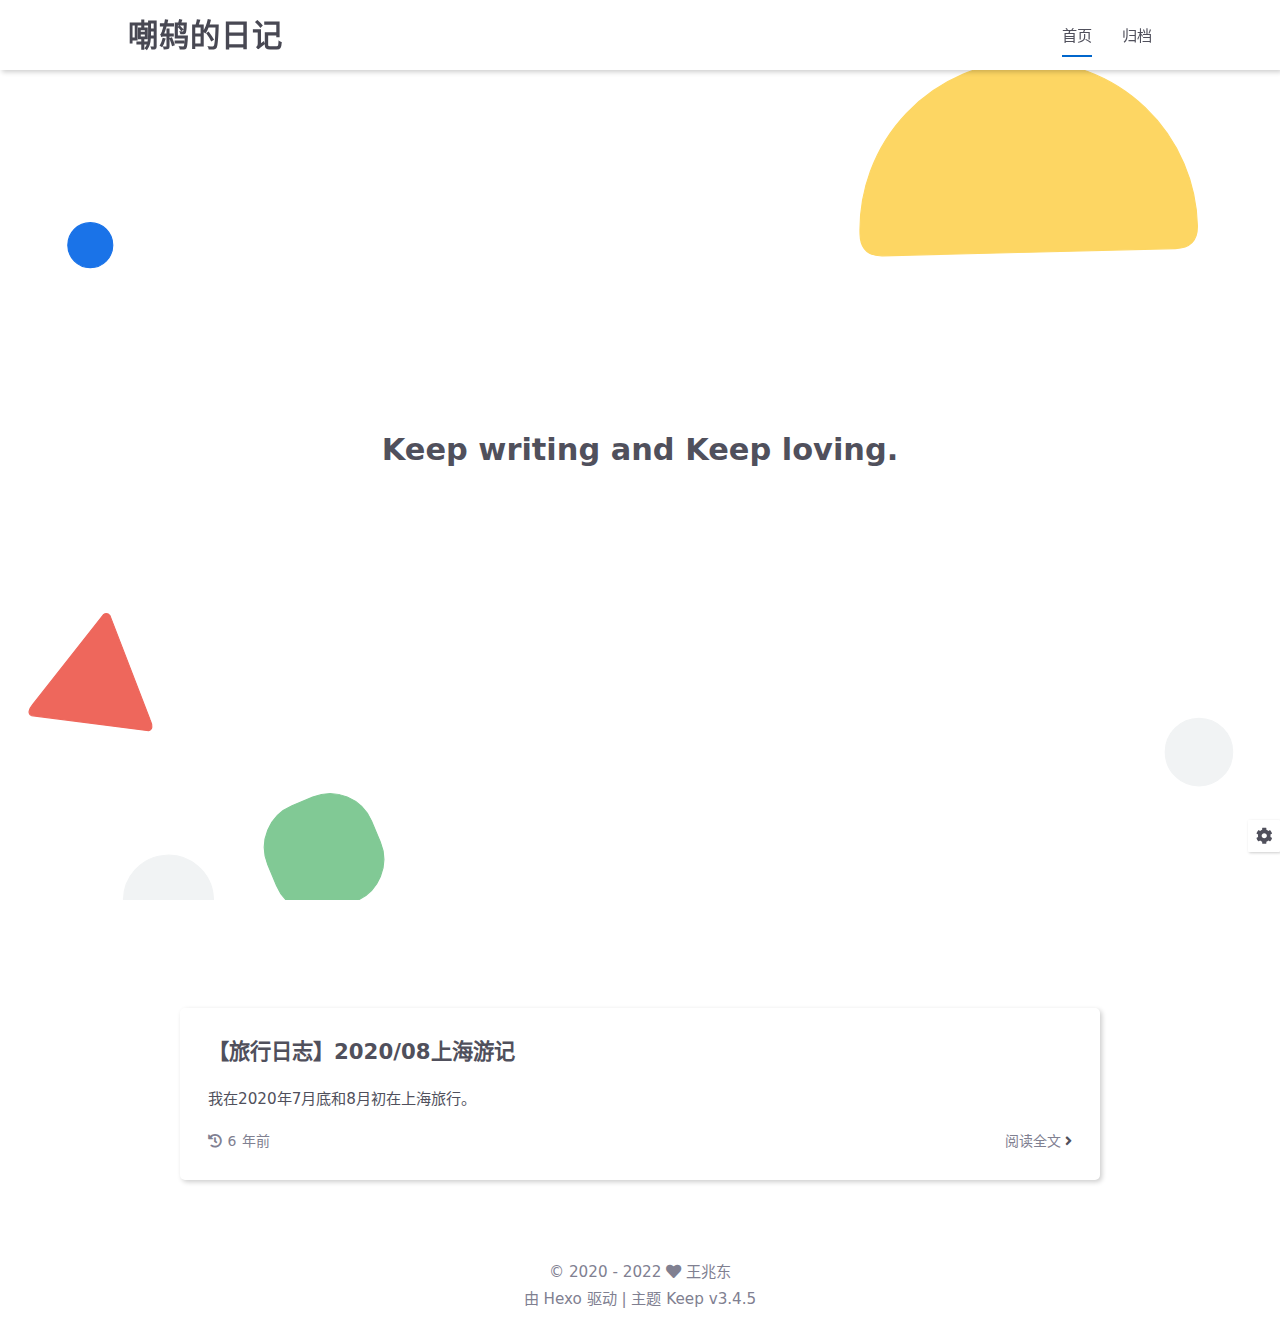
==== index.html @ 3a9ae73b "Site updated: 2022-01-26 21:14:33" ====
<!DOCTYPE html>
<html lang="zh-CN">
<head>
    <meta charset="utf-8">
    <meta name="viewport" content="width=device-width, initial-scale=1, maximum-scale=1">
    <meta name="keywords" content="Hexo Theme Keep">
    <meta name="description" content="Hexo Theme Keep">
    <meta name="author" content="王兆东">
    
    <title>
        
        嘲鸫的日记
    </title>
    
<link rel="stylesheet" href="/css/style.css">

    <link rel="shortcut icon" href="https://s4.ax1x.com/2021/12/16/TCVFoV.png">
    
<link rel="stylesheet" href="/css/font-awesome.min.css">

    <script id="hexo-configurations">
    let KEEP = window.KEEP || {};
    KEEP.hexo_config = {"hostname":"example.com","root":"/","language":"zh-CN"};
    KEEP.theme_config = {"toc":{"enable":false,"number":false,"expand_all":false,"init_open":false},"style":{"primary_color":"#0066CC","avatar":"https://s4.ax1x.com/2021/12/16/TCVFoV.png","favicon":"https://s4.ax1x.com/2021/12/16/TCVFoV.png","article_img_align":"center","left_side_width":"260px","content_max_width":"920px","hover":{"shadow":false,"scale":false},"first_screen":{"enable":true,"background_img":"/images/bg.svg","description":"Keep writing and Keep loving."},"scroll":{"progress_bar":{"enable":true},"percent":{"enable":true}}},"local_search":{"enable":false,"preload":false},"code_copy":{"enable":false,"style":"default"},"pjax":{"enable":false},"lazyload":{"enable":false},"version":"3.4.5"};
    KEEP.language_ago = {"second":"%s 秒前","minute":"%s 分钟前","hour":"%s 小时前","day":"%s 天前","week":"%s 周前","month":"%s 个月前","year":"%s 年前"};
  </script>
<meta name="generator" content="Hexo 5.4.1"></head>


<body>
<div class="progress-bar-container">
    
        <span class="scroll-progress-bar"></span>
    

    
</div>


<main class="page-container">

    
        <div class="first-screen-container flex-center fade-in-down-animation">
    <div class="content flex-center">
        <div class="description">
            Keep writing and Keep loving.
        </div>
        
    </div>
</div>

    

    <div class="page-main-content">

        <div class="page-main-content-top">
            <header class="header-wrapper">

    <div class="header-content has-first-screen">
        <div class="left">
            
            <a class="logo-title" href="/">
                嘲鸫的日记
            </a>
        </div>

        <div class="right">
            <div class="pc">
                <ul class="menu-list">
                    
                        <li class="menu-item">
                            <a class="active"
                               href="/"
                            >
                                首页
                            </a>
                        </li>
                    
                        <li class="menu-item">
                            <a class=""
                               href="/archives"
                            >
                                归档
                            </a>
                        </li>
                    
                    
                </ul>
            </div>
            <div class="mobile">
                
                <div class="icon-item menu-bar">
                    <div class="menu-bar-middle"></div>
                </div>
            </div>
        </div>
    </div>

    <div class="header-drawer">
        <ul class="drawer-menu-list">
            
                <li class="drawer-menu-item flex-center">
                    <a class="active"
                       href="/">首页</a>
                </li>
            
                <li class="drawer-menu-item flex-center">
                    <a class=""
                       href="/archives">归档</a>
                </li>
            
        </ul>
    </div>

    <div class="window-mask"></div>

</header>


        </div>

        <div class="page-main-content-middle">

            <div class="main-content">

                
                    <div class="home-content-container fade-in-down-animation">
    <ul class="home-article-list">
        
            <li class="home-article-item">

                

                <h3 class="home-article-title">
                    <a href="/2020/08/15/%E3%80%90%E6%97%85%E8%A1%8C%E6%97%A5%E5%BF%97%E3%80%912020-08%E4%B8%8A%E6%B5%B7%E6%B8%B8%E8%AE%B0/">
                        【旅行日志】2020/08上海游记
                    </a>
                </h3>

                <div class="home-article-content markdown-body">
                    
                        我在2020年7月底和8月初在上海旅行。
                    
                </div>

                <div class="home-article-meta-info-container">
    <div class="home-article-meta-info">
        <span><i class="fas fa-history"></i>&nbsp;<span class="home-article-date" data-date="Sat Aug 15 2020 15:26:09 GMT+0800">2020-08-15</span></span>
        
        
    </div>

    <a href="/2020/08/15/%E3%80%90%E6%97%85%E8%A1%8C%E6%97%A5%E5%BF%97%E3%80%912020-08%E4%B8%8A%E6%B5%B7%E6%B8%B8%E8%AE%B0/">阅读全文&nbsp;<i class="fas fa-angle-right"></i></a>
</div>

            </li>
        
    </ul>

    <div class="home-paginator">
        <div class="paginator">
    

    
</div>

    </div>
</div>


                
            </div>

        </div>

        <div class="page-main-content-bottom">
            <footer class="footer">
    <div class="info-container">
        <div class="copyright-info info-item">
            &copy;
            
              <span>2020</span>
              -
            
            2022&nbsp;<i class="fas fa-heart icon-animate"></i>&nbsp;<a href="/">王兆东</a>
        </div>
        
        <div class="theme-info info-item">
            由 <a target="_blank" href="https://hexo.io">Hexo</a> 驱动&nbsp;|&nbsp;主题&nbsp;<a class="theme-version" target="_blank" href="https://github.com/XPoet/hexo-theme-keep">Keep v3.4.5</a>
        </div>
        
        
    </div>
</footer>

        </div>
    </div>

    

    <div class="right-bottom-side-tools">
        <div class="side-tools-container">
    <ul class="side-tools-list">
        <li class="tools-item tool-font-adjust-plus flex-center">
            <i class="fas fa-search-plus"></i>
        </li>

        <li class="tools-item tool-font-adjust-minus flex-center">
            <i class="fas fa-search-minus"></i>
        </li>

        <li class="tools-item tool-expand-width flex-center">
            <i class="fas fa-arrows-alt-h"></i>
        </li>

        <li class="tools-item tool-dark-light-toggle flex-center">
            <i class="fas fa-moon"></i>
        </li>

        <!-- rss -->
        

        

        <li class="tools-item tool-scroll-to-bottom flex-center">
            <i class="fas fa-arrow-down"></i>
        </li>
    </ul>

    <ul class="exposed-tools-list">
        <li class="tools-item tool-toggle-show flex-center">
            <i class="fas fa-cog fa-spin"></i>
        </li>
        
            <li class="tools-item tool-scroll-to-top flex-center">
                <i class="arrow-up fas fa-arrow-up"></i>
                <span class="percent"></span>
            </li>
        
    </ul>
</div>

    </div>

    

    <div class="image-viewer-container">
    <img src="">
</div>


    

</main>





<script src="/js/utils.js"></script>

<script src="/js/main.js"></script>

<script src="/js/header-shrink.js"></script>

<script src="/js/back2top.js"></script>

<script src="/js/dark-light-toggle.js"></script>








<div class="post-scripts">
    
</div>



</body>
</html>
---- css/style.css ----
:root {
  --background-color: #fff;
  --second-background-color: #f7f7f7;
  --primary-color: #06c;
  --first-text-color: #484853;
  --second-text-color: #4c4c57;
  --third-text-color: #808091;
  --fourth-text-color: #ededef;
  --default-text-color: #50505c;
  --border-color: #b3b3b3;
  --selection-color: #0075eb;
  --shadow-color: rgba(0,0,0,0.2);
  --shadow-hover-color: rgba(0,0,0,0.28);
  --scrollbar-color: #595967;
  --scroll-bar-bg-color: #e6e6e6;
  --link-color: #484853;
  --copyright-info-color: #c03;
  --avatar-background-color: #06c;
  --pjax-progress-bar-color: linear-gradient(45deg, #f10006, #ef5b00, #e59c01, #19ca05, #00cab5, #0264c8, #c303c3);
}
@media (prefers-color-scheme: light) {
  :root {
    --background-color: #fff;
    --second-background-color: #f7f7f7;
    --primary-color: #06c;
    --first-text-color: #484853;
    --second-text-color: #4c4c57;
    --third-text-color: #808091;
    --fourth-text-color: #ededef;
    --default-text-color: #50505c;
    --border-color: #b3b3b3;
    --selection-color: #0075eb;
    --shadow-color: rgba(0,0,0,0.2);
    --shadow-hover-color: rgba(0,0,0,0.28);
    --scrollbar-color: #595967;
    --scroll-bar-bg-color: #e6e6e6;
    --link-color: #484853;
    --copyright-info-color: #c03;
    --avatar-background-color: #06c;
    --pjax-progress-bar-color: linear-gradient(45deg, #f10006, #ef5b00, #e59c01, #19ca05, #00cab5, #0264c8, #c303c3);
  }
}
@media (prefers-color-scheme: dark) {
  :root {
    --background-color: #383940;
    --second-background-color: #32333a;
    --primary-color: #06c;
    --first-text-color: #d2d2d7;
    --second-text-color: #cbcbd1;
    --third-text-color: #9595a2;
    --fourth-text-color: #242429;
    --default-text-color: #bebec6;
    --border-color: #5c5e6a;
    --selection-color: #0075eb;
    --shadow-color: rgba(128,128,128,0.2);
    --shadow-hover-color: rgba(128,128,128,0.28);
    --scrollbar-color: #32333a;
    --scroll-bar-bg-color: #5c5e6a;
    --link-color: #c5c5cc;
    --copyright-info-color: #a30029;
    --avatar-background-color: #005cb8;
    --pjax-progress-bar-color: linear-gradient(45deg, #ea404a, #ea722f, #e9a71f, #67e559, #18ecec, #1b85f1, #ee1dee);
  }
}
.light-mode {
  --background-color: #fff;
  --second-background-color: #f7f7f7;
  --primary-color: #06c;
  --first-text-color: #484853;
  --second-text-color: #4c4c57;
  --third-text-color: #808091;
  --fourth-text-color: #ededef;
  --default-text-color: #50505c;
  --border-color: #b3b3b3;
  --selection-color: #0075eb;
  --shadow-color: rgba(0,0,0,0.2);
  --shadow-hover-color: rgba(0,0,0,0.28);
  --scrollbar-color: #595967;
  --scroll-bar-bg-color: #e6e6e6;
  --link-color: #484853;
  --copyright-info-color: #c03;
  --avatar-background-color: #06c;
  --pjax-progress-bar-color: linear-gradient(45deg, #f10006, #ef5b00, #e59c01, #19ca05, #00cab5, #0264c8, #c303c3);
}
.dark-mode {
  --background-color: #383940;
  --second-background-color: #32333a;
  --primary-color: #06c;
  --first-text-color: #d2d2d7;
  --second-text-color: #cbcbd1;
  --third-text-color: #9595a2;
  --fourth-text-color: #242429;
  --default-text-color: #bebec6;
  --border-color: #5c5e6a;
  --selection-color: #0075eb;
  --shadow-color: rgba(128,128,128,0.2);
  --shadow-hover-color: rgba(128,128,128,0.28);
  --scrollbar-color: #32333a;
  --scroll-bar-bg-color: #5c5e6a;
  --link-color: #c5c5cc;
  --copyright-info-color: #a30029;
  --avatar-background-color: #005cb8;
  --pjax-progress-bar-color: linear-gradient(45deg, #ea404a, #ea722f, #e9a71f, #67e559, #18ecec, #1b85f1, #ee1dee);
}
.fade-in-down-animation {
  animation-fill-mode: both;
  animation-duration: 1s;
  animation-name: fade-in-down;
}
.title-hover-animation {
  display: inline-block;
  position: relative;
  border-bottom: none;
  line-height: 1.3;
  vertical-align: top;
  color: var(--second-text-color);
}
.title-hover-animation::before {
  content: "";
  position: absolute;
  width: 100%;
  height: 2px;
  bottom: -4px;
  left: 0;
  background-color: var(--second-text-color);
  visibility: hidden;
  transform: scaleX(0);
  transition-property: color, background, box-shadow, border-color, visibility, transform;
  transition-delay: 0s, 0s, 0s, 0s, 0s, 0s;
  transition-duration: 0.2s, 0.2s, 0.2s, 0.2s, 0.2s, 0.2s;
  transition-timing-function: ease, ease, ease, ease, ease-in-out, ease-in-out;
}
.title-hover-animation:hover::before {
  visibility: visible;
  transform: scaleX(1);
}
@-moz-keyframes fade-in-down {
  0% {
    opacity: 0;
    transform: translateY(-50px);
  }
  100% {
    opacity: 1;
    transform: translateY(0);
  }
}
@-webkit-keyframes fade-in-down {
  0% {
    opacity: 0;
    transform: translateY(-50px);
  }
  100% {
    opacity: 1;
    transform: translateY(0);
  }
}
@-o-keyframes fade-in-down {
  0% {
    opacity: 0;
    transform: translateY(-50px);
  }
  100% {
    opacity: 1;
    transform: translateY(0);
  }
}
@keyframes fade-in-down {
  0% {
    opacity: 0;
    transform: translateY(-50px);
  }
  100% {
    opacity: 1;
    transform: translateY(0);
  }
}
@-moz-keyframes icon-animate {
  0%, 100% {
    transform: scale(1);
  }
  10%, 30% {
    transform: scale(0.88);
  }
  20%, 40%, 60%, 80% {
    transform: scale(1.08);
  }
  50%, 70% {
    transform: scale(1.08);
  }
}
@-webkit-keyframes icon-animate {
  0%, 100% {
    transform: scale(1);
  }
  10%, 30% {
    transform: scale(0.88);
  }
  20%, 40%, 60%, 80% {
    transform: scale(1.08);
  }
  50%, 70% {
    transform: scale(1.08);
  }
}
@-o-keyframes icon-animate {
  0%, 100% {
    transform: scale(1);
  }
  10%, 30% {
    transform: scale(0.88);
  }
  20%, 40%, 60%, 80% {
    transform: scale(1.08);
  }
  50%, 70% {
    transform: scale(1.08);
  }
}
@keyframes icon-animate {
  0%, 100% {
    transform: scale(1);
  }
  10%, 30% {
    transform: scale(0.88);
  }
  20%, 40%, 60%, 80% {
    transform: scale(1.08);
  }
  50%, 70% {
    transform: scale(1.08);
  }
}
* {
  transition-property: color, background, box-shadow, border-color;
  transition-delay: 0s, 0s, 0s, 0s;
  transition-duration: 0.2s, 0.2s, 0.2s, 0.2s;
  transition-timing-function: ease, ease, ease, ease;
}
*::-webkit-scrollbar {
  width: 6px;
  height: 6px;
  transition: all 0.2s ease;
}
*::-webkit-scrollbar-thumb {
  background: var(--scrollbar-color);
  border-radius: 1px;
}
*::-webkit-scrollbar-track {
  background: var(--scroll-bar-bg-color);
}
html,
body {
  position: relative;
  width: 100%;
  height: 100%;
  margin: 0;
  padding: 0;
  color: var(--default-text-color);
  background: var(--background-color);
  font-family: Optima-Regular, Optima, -apple-system, system-ui, Segoe UI, Roboto, Ubuntu, Cantarell, Noto Sans, sans-serif, BlinkMacSystemFont, Helvetica Neue, PingFang SC, Hiragino Sans GB, Microsoft YaHei, Arial;
  font-weight: 400;
  font-size: 15.2px;
  line-height: 22px;
}
html::-webkit-scrollbar,
body::-webkit-scrollbar {
  width: 8px;
  height: 8px;
}
@media (max-width: 780px) {
  html,
  body {
    font-size: 14.591999999999999px;
    line-height: 21.119999999999997px;
  }
}
@media (max-width: 500px) {
  html,
  body {
    font-size: 13.68px;
    line-height: 19.8px;
  }
}
::selection {
  background: var(--selection-color);
  color: #fff;
}
ul,
ol,
li {
  padding: 0;
  margin: 0;
  list-style: none;
}
a {
  text-decoration: none;
  color: var(--default-text-color);
}
a i,
a span {
  color: var(--default-text-color);
}
a:hover,
a:active {
  text-decoration: none !important;
  color: var(--primary-color);
}
a:hover i,
a:active i,
a:hover span,
a:active span {
  color: var(--primary-color);
}
img[lazyload] {
  padding: 10px;
  margin: 20px auto !important;
  cursor: not-allowed;
  pointer-events: none;
}
button {
  padding: 0;
  margin: 0;
  border: 0;
  outline: none;
  cursor: pointer;
  background: transparent;
}
.btn {
  display: inline-block;
  position: relative;
  text-align: center;
  cursor: pointer;
  white-space: nowrap;
  border-radius: 5px;
  padding: 8px 16px;
  background: var(--background-color);
  box-shadow: 2px 2px 5px var(--shadow-color);
  transition-property: color, background, box-shadow, border-color, transform;
  transition-delay: 0s, 0s, 0s, 0s, 0s;
  transition-duration: 0.2s, 0.2s, 0.2s, 0.2s, 0.2s;
  transition-timing-function: ease, ease, ease, ease, linear;
}
.btn:hover {
  color: var(--background-color);
  background: var(--primary-color);
}
.flex-center {
  display: flex;
  justify-content: center;
  align-items: center;
}
.clear {
  clear: both;
}
.markdown-body {
  font-size: 1rem;
}
.markdown-body blockquote {
  box-sizing: border-box;
  border-left: 5px solid var(--default-text-color);
  margin: 20px 0;
  color: var(--default-text-color);
  background: var(--second-background-color);
}
.markdown-body blockquote p,
.markdown-body blockquote ul,
.markdown-body blockquote ol {
  padding: 5px 5px 5px 10px;
}
.markdown-body p {
  line-height: 2;
  color: var(--default-text-color);
}
.markdown-body a {
  position: relative;
  outline: 0;
  text-decoration: none;
  overflow-wrap: break-word;
  cursor: pointer;
  border-bottom: 1px solid var(--third-text-color);
  box-sizing: border-box;
  padding-bottom: 2px;
}
.markdown-body a .fas,
.markdown-body a .far,
.markdown-body a fab {
  margin: 0 2px 0 6px;
  position: relative;
  color: var(--third-text-color);
  font-size: 0.88rem;
}
.markdown-body a:hover {
  text-decoration: underline;
}
.markdown-body a:hover::after {
  background: var(--primary-color);
}
.markdown-body strong {
  color: var(--default-text-color);
}
.markdown-body em {
  color: var(--default-text-color);
}
.markdown-body ul > li,
.markdown-body ol > li {
  margin-left: 16px;
  line-height: 2rem;
}
.markdown-body ul li {
  list-style: disc;
}
.markdown-body ul li ul li {
  list-style: circle;
}
.markdown-body ul li ul li ul li {
  list-style: square;
}
.markdown-body ol li {
  list-style: decimal;
}
.markdown-body ol li ol li {
  list-style: upper-alpha;
}
.markdown-body ol li ol li ol li {
  list-style: upper-roman;
}
.markdown-body li {
  color: var(--default-text-color);
}
.markdown-body h1,
.markdown-body h2,
.markdown-body h3,
.markdown-body h4,
.markdown-body h5,
.markdown-body h6 {
  color: var(--second-text-color);
  line-height: 1.5;
}
@media (max-width: 780px) {
  .markdown-body h1,
  .markdown-body h2,
  .markdown-body h3,
  .markdown-body h4,
  .markdown-body h5,
  .markdown-body h6 {
    line-height: 1.25;
  }
}
.markdown-body h1 {
  font-size: 1.8rem;
  font-weight: 600;
}
@media (max-width: 780px) {
  .markdown-body h1 {
    font-size: 1.7rem;
  }
}
.markdown-body h2 {
  font-size: 1.7rem;
  font-weight: 600;
}
@media (max-width: 780px) {
  .markdown-body h2 {
    font-size: 1.6rem;
  }
}
.markdown-body h3 {
  font-size: 1.6rem;
  font-weight: 550;
}
@media (max-width: 780px) {
  .markdown-body h3 {
    font-size: 1.5rem;
  }
}
.markdown-body h4 {
  font-size: 1.5rem;
  font-weight: 550;
}
@media (max-width: 780px) {
  .markdown-body h4 {
    font-size: 1.4rem;
  }
}
.markdown-body h5 {
  font-size: 1.28rem;
  font-weight: 500;
}
@media (max-width: 780px) {
  .markdown-body h5 {
    font-size: 1.18rem;
  }
}
.markdown-body h6 {
  font-size: 1.2rem;
  font-weight: 500;
  line-height: 1.2;
}
@media (max-width: 780px) {
  .markdown-body h6 {
    font-size: 1.1rem;
    line-height: 1.1;
  }
}
.markdown-body img {
  box-sizing: border-box;
  max-width: 100%;
  cursor: zoom-in;
  display: block;
  box-shadow: 0 0 2px var(--shadow-color);
  transition-property: color, background, box-shadow, border-color, padding, margin;
  transition-delay: 0s, 0s, 0s, 0s, 0s, 0s;
  transition-duration: 0.2s, 0.2s, 0.2s, 0.2s, 0.2s, 0.2s;
  transition-timing-function: ease, ease, ease, ease, linear, linear;
  margin: 10px auto 2px;
}
.markdown-body > table {
  border-spacing: 0;
  border-collapse: collapse;
  width: 100%;
  overflow: auto;
}
.markdown-body > table td,
.markdown-body > table th {
  padding: 0;
}
.markdown-body > table th {
  font-weight: 600;
}
.markdown-body > table td,
.markdown-body > table th {
  padding: 6px 13px;
  border: 1px solid var(--border-color);
}
.markdown-body > table tr {
  background-color: var(--background-color);
  border: 1px solid var(--fourth-text-color);
}
.markdown-body > table tr:nth-child(2n) {
  background-color: var(--second-background-color);
}
:root {
  --background-color: #fff;
  --second-background-color: #f7f7f7;
  --primary-color: #06c;
  --first-text-color: #484853;
  --second-text-color: #4c4c57;
  --third-text-color: #808091;
  --fourth-text-color: #ededef;
  --default-text-color: #50505c;
  --border-color: #b3b3b3;
  --selection-color: #0075eb;
  --shadow-color: rgba(0,0,0,0.2);
  --shadow-hover-color: rgba(0,0,0,0.28);
  --scrollbar-color: #595967;
  --scroll-bar-bg-color: #e6e6e6;
  --link-color: #484853;
  --copyright-info-color: #c03;
  --avatar-background-color: #06c;
  --pjax-progress-bar-color: linear-gradient(45deg, #f10006, #ef5b00, #e59c01, #19ca05, #00cab5, #0264c8, #c303c3);
}
@media (prefers-color-scheme: light) {
  :root {
    --background-color: #fff;
    --second-background-color: #f7f7f7;
    --primary-color: #06c;
    --first-text-color: #484853;
    --second-text-color: #4c4c57;
    --third-text-color: #808091;
    --fourth-text-color: #ededef;
    --default-text-color: #50505c;
    --border-color: #b3b3b3;
    --selection-color: #0075eb;
    --shadow-color: rgba(0,0,0,0.2);
    --shadow-hover-color: rgba(0,0,0,0.28);
    --scrollbar-color: #595967;
    --scroll-bar-bg-color: #e6e6e6;
    --link-color: #484853;
    --copyright-info-color: #c03;
    --avatar-background-color: #06c;
    --pjax-progress-bar-color: linear-gradient(45deg, #f10006, #ef5b00, #e59c01, #19ca05, #00cab5, #0264c8, #c303c3);
  }
}
@media (prefers-color-scheme: dark) {
  :root {
    --background-color: #383940;
    --second-background-color: #32333a;
    --primary-color: #06c;
    --first-text-color: #d2d2d7;
    --second-text-color: #cbcbd1;
    --third-text-color: #9595a2;
    --fourth-text-color: #242429;
    --default-text-color: #bebec6;
    --border-color: #5c5e6a;
    --selection-color: #0075eb;
    --shadow-color: rgba(128,128,128,0.2);
    --shadow-hover-color: rgba(128,128,128,0.28);
    --scrollbar-color: #32333a;
    --scroll-bar-bg-color: #5c5e6a;
    --link-color: #c5c5cc;
    --copyright-info-color: #a30029;
    --avatar-background-color: #005cb8;
    --pjax-progress-bar-color: linear-gradient(45deg, #ea404a, #ea722f, #e9a71f, #67e559, #18ecec, #1b85f1, #ee1dee);
  }
}
.light-mode {
  --background-color: #fff;
  --second-background-color: #f7f7f7;
  --primary-color: #06c;
  --first-text-color: #484853;
  --second-text-color: #4c4c57;
  --third-text-color: #808091;
  --fourth-text-color: #ededef;
  --default-text-color: #50505c;
  --border-color: #b3b3b3;
  --selection-color: #0075eb;
  --shadow-color: rgba(0,0,0,0.2);
  --shadow-hover-color: rgba(0,0,0,0.28);
  --scrollbar-color: #595967;
  --scroll-bar-bg-color: #e6e6e6;
  --link-color: #484853;
  --copyright-info-color: #c03;
  --avatar-background-color: #06c;
  --pjax-progress-bar-color: linear-gradient(45deg, #f10006, #ef5b00, #e59c01, #19ca05, #00cab5, #0264c8, #c303c3);
}
.dark-mode {
  --background-color: #383940;
  --second-background-color: #32333a;
  --primary-color: #06c;
  --first-text-color: #d2d2d7;
  --second-text-color: #cbcbd1;
  --third-text-color: #9595a2;
  --fourth-text-color: #242429;
  --default-text-color: #bebec6;
  --border-color: #5c5e6a;
  --selection-color: #0075eb;
  --shadow-color: rgba(128,128,128,0.2);
  --shadow-hover-color: rgba(128,128,128,0.28);
  --scrollbar-color: #32333a;
  --scroll-bar-bg-color: #5c5e6a;
  --link-color: #c5c5cc;
  --copyright-info-color: #a30029;
  --avatar-background-color: #005cb8;
  --pjax-progress-bar-color: linear-gradient(45deg, #ea404a, #ea722f, #e9a71f, #67e559, #18ecec, #1b85f1, #ee1dee);
}
:root {
  --code-foreground: #535360;
  --code-background: #f2f2f2;
  --highlight-background: #fafafa;
  --highlight-foreground: #535360;
  --highlight-comment: #8e908c;
  --highlight-red: #c82829;
  --highlight-orange: #f5871f;
  --highlight-yellow: #eab700;
  --highlight-green: #718c00;
  --highlight-aqua: #3e999f;
  --highlight-blue: #4271ae;
  --highlight-purple: #8959a8;
  --highlight-gutter-color: #585865;
  --highlight-gutter-bg-color: #f2f2f2;
}
@media (prefers-color-scheme: light) {
  :root {
    --code-foreground: #535360;
    --code-background: #f2f2f2;
    --highlight-background: #fafafa;
    --highlight-foreground: #535360;
    --highlight-comment: #8e908c;
    --highlight-red: #c82829;
    --highlight-orange: #f5871f;
    --highlight-yellow: #eab700;
    --highlight-green: #718c00;
    --highlight-aqua: #3e999f;
    --highlight-blue: #4271ae;
    --highlight-purple: #8959a8;
    --highlight-gutter-color: #585865;
    --highlight-gutter-bg-color: #f2f2f2;
  }
}
@media (prefers-color-scheme: dark) {
  :root {
    --code-foreground: #bfbfc7;
    --code-background: #32333a;
    --highlight-background: #34343b;
    --highlight-foreground: #bfbfc7;
    --highlight-comment: #969896;
    --highlight-red: #c66;
    --highlight-orange: #de935f;
    --highlight-yellow: #f0c674;
    --highlight-green: #b5bd68;
    --highlight-aqua: #8abeb7;
    --highlight-blue: #81a2be;
    --highlight-purple: #b294bb;
    --highlight-gutter-color: #c1c1c9;
    --highlight-gutter-bg-color: #32333a;
  }
}
.light-mode {
  --code-foreground: #535360;
  --code-background: #f2f2f2;
  --highlight-background: #fafafa;
  --highlight-foreground: #535360;
  --highlight-comment: #8e908c;
  --highlight-red: #c82829;
  --highlight-orange: #f5871f;
  --highlight-yellow: #eab700;
  --highlight-green: #718c00;
  --highlight-aqua: #3e999f;
  --highlight-blue: #4271ae;
  --highlight-purple: #8959a8;
  --highlight-gutter-color: #585865;
  --highlight-gutter-bg-color: #f2f2f2;
}
.dark-mode {
  --code-foreground: #bfbfc7;
  --code-background: #32333a;
  --highlight-background: #34343b;
  --highlight-foreground: #bfbfc7;
  --highlight-comment: #969896;
  --highlight-red: #c66;
  --highlight-orange: #de935f;
  --highlight-yellow: #f0c674;
  --highlight-green: #b5bd68;
  --highlight-aqua: #8abeb7;
  --highlight-blue: #81a2be;
  --highlight-purple: #b294bb;
  --highlight-gutter-color: #c1c1c9;
  --highlight-gutter-bg-color: #32333a;
}
pre,
.highlight {
  overflow: auto;
  margin: 20px 0;
  padding: 0;
  font-size: 0.96rem;
  line-height: 1.5rem;
  color: var(--highlight-foreground);
  background: var(--highlight-background);
}
pre,
code {
  font-family: "Source Code Pro", consolas, Menlo;
}
code {
  padding: 5px;
  word-wrap: break-word;
  border-radius: 2px;
  font-size: 0.96rem;
  color: var(--code-foreground);
  background: var(--code-background);
}
pre {
  padding: 10px;
}
pre code {
  padding: 0;
  color: var(--highlight-foreground);
  background: none;
  text-shadow: none;
}
.highlight {
  border-radius: 1px;
}
.highlight pre {
  border: none;
  margin: 0;
  padding: 10px 0;
}
.highlight table {
  margin: 0;
  width: auto;
  border: none;
  border-spacing: unset;
}
.highlight td {
  border: none;
  padding: 0;
}
.highlight figcaption {
  font-size: 1rem;
  color: var(--highlight-foreground);
  line-height: 1rem;
  margin-bottom: 1rem;
}
.highlight figcaption a {
  float: right;
  color: var(--highlight-foreground);
}
.highlight figcaption a:hover {
  border-bottom-color: var(--highlight-foreground);
}
.highlight .gutter pre {
  padding-left: 10px;
  padding-right: 10px;
  color: var(--highlight-gutter-color);
  text-align: center;
  background-color: var(--highlight-gutter-bg-color);
}
.highlight .code pre {
  width: 100%;
  padding-left: 10px;
  padding-right: 10px;
  background-color: var(--highlight-background);
}
.highlight .line {
  height: 20px;
  color: var(--default-text-color);
}
.highlight .line .attr {
  color: var(--default-text-color);
}
.highlight .line .string {
  color: var(--default-text-color);
}
.gutter {
  -webkit-user-select: none;
  -moz-user-select: none;
  -ms-user-select: none;
  user-select: none;
}
.gist table {
  width: auto;
}
.gist table td {
  border: none;
}
pre .deletion {
  background: var(--highlight-deletion);
}
pre .addition {
  background: var(--highlight-addition);
}
pre .meta {
  color: var(--highlight-purple);
}
pre .comment {
  color: var(--highlight-comment);
}
pre .variable,
pre .attribute,
pre .tag,
pre .regexp,
pre .ruby .constant,
pre .xml .tag .title,
pre .xml .pi,
pre .xml .doctype,
pre .html .doctype,
pre .css .id,
pre .css .class,
pre .css .pseudo {
  color: var(--highlight-red);
}
pre .number,
pre .preprocessor,
pre .built_in,
pre .literal,
pre .params,
pre .constant,
pre .command {
  color: var(--highlight-orange);
}
pre .ruby .class .title,
pre .css .rules .attribute,
pre .string,
pre .value,
pre .inheritance,
pre .header,
pre .ruby .symbol,
pre .xml .cdata,
pre .special,
pre .number,
pre .formula {
  color: var(--highlight-green);
}
pre .title,
pre .css .hexcolor {
  color: var(--highlight-aqua);
}
pre .function,
pre .python .decorator,
pre .python .title,
pre .ruby .function .title,
pre .ruby .title .keyword,
pre .perl .sub,
pre .javascript .title,
pre .coffeescript .title {
  color: var(--highlight-blue);
}
pre .keyword,
pre .javascript .function {
  color: var(--highlight-purple);
}
.highlight-container {
  position: relative;
}
.highlight-container:hover .copy-btn,
.highlight-container .copy-btn:focus {
  opacity: 1;
}
.copy-btn {
  cursor: pointer;
  display: inline-block;
  font-weight: bold;
  line-height: 1.8;
  opacity: 0;
  outline: 0;
  padding: 2px 6px;
  position: absolute;
  vertical-align: middle;
  white-space: nowrap;
  font-size: 1rem;
  color: var(--default-text-color);
  -moz-user-select: none;
  -ms-user-select: none;
  -webkit-user-select: none;
  user-select: none;
  transition-property: color, background, box-shadow, border-color, opacity;
  transition-delay: 0s, 0s, 0s, 0s, 0s;
  transition-duration: 0.2s, 0.2s, 0.2s, 0.2s, 0.2s;
  transition-timing-function: ease, ease, ease, ease, ease-in-out;
  background: var(--background-color);
  border: 0;
  right: 0;
  top: 0;
}
:root {
  --background-color: #fff;
  --second-background-color: #f7f7f7;
  --primary-color: #06c;
  --first-text-color: #484853;
  --second-text-color: #4c4c57;
  --third-text-color: #808091;
  --fourth-text-color: #ededef;
  --default-text-color: #50505c;
  --border-color: #b3b3b3;
  --selection-color: #0075eb;
  --shadow-color: rgba(0,0,0,0.2);
  --shadow-hover-color: rgba(0,0,0,0.28);
  --scrollbar-color: #595967;
  --scroll-bar-bg-color: #e6e6e6;
  --link-color: #484853;
  --copyright-info-color: #c03;
  --avatar-background-color: #06c;
  --pjax-progress-bar-color: linear-gradient(45deg, #f10006, #ef5b00, #e59c01, #19ca05, #00cab5, #0264c8, #c303c3);
}
@media (prefers-color-scheme: light) {
  :root {
    --background-color: #fff;
    --second-background-color: #f7f7f7;
    --primary-color: #06c;
    --first-text-color: #484853;
    --second-text-color: #4c4c57;
    --third-text-color: #808091;
    --fourth-text-color: #ededef;
    --default-text-color: #50505c;
    --border-color: #b3b3b3;
    --selection-color: #0075eb;
    --shadow-color: rgba(0,0,0,0.2);
    --shadow-hover-color: rgba(0,0,0,0.28);
    --scrollbar-color: #595967;
    --scroll-bar-bg-color: #e6e6e6;
    --link-color: #484853;
    --copyright-info-color: #c03;
    --avatar-background-color: #06c;
    --pjax-progress-bar-color: linear-gradient(45deg, #f10006, #ef5b00, #e59c01, #19ca05, #00cab5, #0264c8, #c303c3);
  }
}
@media (prefers-color-scheme: dark) {
  :root {
    --background-color: #383940;
    --second-background-color: #32333a;
    --primary-color: #06c;
    --first-text-color: #d2d2d7;
    --second-text-color: #cbcbd1;
    --third-text-color: #9595a2;
    --fourth-text-color: #242429;
    --default-text-color: #bebec6;
    --border-color: #5c5e6a;
    --selection-color: #0075eb;
    --shadow-color: rgba(128,128,128,0.2);
    --shadow-hover-color: rgba(128,128,128,0.28);
    --scrollbar-color: #32333a;
    --scroll-bar-bg-color: #5c5e6a;
    --link-color: #c5c5cc;
    --copyright-info-color: #a30029;
    --avatar-background-color: #005cb8;
    --pjax-progress-bar-color: linear-gradient(45deg, #ea404a, #ea722f, #e9a71f, #67e559, #18ecec, #1b85f1, #ee1dee);
  }
}
.light-mode {
  --background-color: #fff;
  --second-background-color: #f7f7f7;
  --primary-color: #06c;
  --first-text-color: #484853;
  --second-text-color: #4c4c57;
  --third-text-color: #808091;
  --fourth-text-color: #ededef;
  --default-text-color: #50505c;
  --border-color: #b3b3b3;
  --selection-color: #0075eb;
  --shadow-color: rgba(0,0,0,0.2);
  --shadow-hover-color: rgba(0,0,0,0.28);
  --scrollbar-color: #595967;
  --scroll-bar-bg-color: #e6e6e6;
  --link-color: #484853;
  --copyright-info-color: #c03;
  --avatar-background-color: #06c;
  --pjax-progress-bar-color: linear-gradient(45deg, #f10006, #ef5b00, #e59c01, #19ca05, #00cab5, #0264c8, #c303c3);
}
.dark-mode {
  --background-color: #383940;
  --second-background-color: #32333a;
  --primary-color: #06c;
  --first-text-color: #d2d2d7;
  --second-text-color: #cbcbd1;
  --third-text-color: #9595a2;
  --fourth-text-color: #242429;
  --default-text-color: #bebec6;
  --border-color: #5c5e6a;
  --selection-color: #0075eb;
  --shadow-color: rgba(128,128,128,0.2);
  --shadow-hover-color: rgba(128,128,128,0.28);
  --scrollbar-color: #32333a;
  --scroll-bar-bg-color: #5c5e6a;
  --link-color: #c5c5cc;
  --copyright-info-color: #a30029;
  --avatar-background-color: #005cb8;
  --pjax-progress-bar-color: linear-gradient(45deg, #ea404a, #ea722f, #e9a71f, #67e559, #18ecec, #1b85f1, #ee1dee);
}
:root {
  --code-foreground: #535360;
  --code-background: #f2f2f2;
  --highlight-background: #fafafa;
  --highlight-foreground: #535360;
  --highlight-comment: #8e908c;
  --highlight-red: #c82829;
  --highlight-orange: #f5871f;
  --highlight-yellow: #eab700;
  --highlight-green: #718c00;
  --highlight-aqua: #3e999f;
  --highlight-blue: #4271ae;
  --highlight-purple: #8959a8;
  --highlight-gutter-color: #585865;
  --highlight-gutter-bg-color: #f2f2f2;
}
@media (prefers-color-scheme: light) {
  :root {
    --code-foreground: #535360;
    --code-background: #f2f2f2;
    --highlight-background: #fafafa;
    --highlight-foreground: #535360;
    --highlight-comment: #8e908c;
    --highlight-red: #c82829;
    --highlight-orange: #f5871f;
    --highlight-yellow: #eab700;
    --highlight-green: #718c00;
    --highlight-aqua: #3e999f;
    --highlight-blue: #4271ae;
    --highlight-purple: #8959a8;
    --highlight-gutter-color: #585865;
    --highlight-gutter-bg-color: #f2f2f2;
  }
}
@media (prefers-color-scheme: dark) {
  :root {
    --code-foreground: #bfbfc7;
    --code-background: #32333a;
    --highlight-background: #34343b;
    --highlight-foreground: #bfbfc7;
    --highlight-comment: #969896;
    --highlight-red: #c66;
    --highlight-orange: #de935f;
    --highlight-yellow: #f0c674;
    --highlight-green: #b5bd68;
    --highlight-aqua: #8abeb7;
    --highlight-blue: #81a2be;
    --highlight-purple: #b294bb;
    --highlight-gutter-color: #c1c1c9;
    --highlight-gutter-bg-color: #32333a;
  }
}
.light-mode {
  --code-foreground: #535360;
  --code-background: #f2f2f2;
  --highlight-background: #fafafa;
  --highlight-foreground: #535360;
  --highlight-comment: #8e908c;
  --highlight-red: #c82829;
  --highlight-orange: #f5871f;
  --highlight-yellow: #eab700;
  --highlight-green: #718c00;
  --highlight-aqua: #3e999f;
  --highlight-blue: #4271ae;
  --highlight-purple: #8959a8;
  --highlight-gutter-color: #585865;
  --highlight-gutter-bg-color: #f2f2f2;
}
.dark-mode {
  --code-foreground: #bfbfc7;
  --code-background: #32333a;
  --highlight-background: #34343b;
  --highlight-foreground: #bfbfc7;
  --highlight-comment: #969896;
  --highlight-red: #c66;
  --highlight-orange: #de935f;
  --highlight-yellow: #f0c674;
  --highlight-green: #b5bd68;
  --highlight-aqua: #8abeb7;
  --highlight-blue: #81a2be;
  --highlight-purple: #b294bb;
  --highlight-gutter-color: #c1c1c9;
  --highlight-gutter-bg-color: #32333a;
}
.page-container {
  position: relative;
  box-sizing: border-box;
  width: 100%;
  height: auto;
  background: var(--background-color);
  transition-property: color, background, box-shadow, border-color, padding-left;
  transition-delay: 0s, 0s, 0s, 0s, 0s;
  transition-duration: 0.2s, 0.2s, 0.2s, 0.2s, 0.3s;
  transition-timing-function: ease, ease, ease, ease, ease-out;
}
@media (max-width: 780px) {
  .page-container {
    padding-left: 0 !important;
  }
}
.page-container .page-main-content {
  padding-top: 70px;
  position: relative;
}
.header-shrink .page-container .page-main-content {
  padding-top: 50.4px;
}
@media (max-width: 780px) {
  .header-shrink .page-container .page-main-content {
    padding-top: 45.36px;
  }
}
@media (max-width: 500px) {
  .header-shrink .page-container .page-main-content {
    padding-top: 40.32px;
  }
}
@media (max-width: 780px) {
  .page-container .page-main-content {
    padding-top: 63px;
  }
}
@media (max-width: 500px) {
  .page-container .page-main-content {
    padding-top: 56px;
  }
}
.page-container .page-main-content .page-main-content-top {
  position: fixed;
  top: 0;
  right: 0;
  width: 100%;
  height: 70px;
  z-index: 1005;
  box-sizing: border-box;
  transition-property: color, background, box-shadow, border-color, transform, padding-left, height;
  transition-delay: 0s, 0s, 0s, 0s, 0s, 0s, 0s;
  transition-duration: 0.2s, 0.2s, 0.2s, 0.2s, 0.3s, 0.2s, 0.2s;
  transition-timing-function: ease, ease, ease, ease, ease-out, linear, ease;
}
.page-container .page-main-content .page-main-content-top.hide {
  transform: translateY(-105%);
}
.header-shrink .page-container .page-main-content .page-main-content-top {
  height: 50.4px;
}
@media (max-width: 780px) {
  .header-shrink .page-container .page-main-content .page-main-content-top {
    height: 45.36px;
  }
}
@media (max-width: 500px) {
  .header-shrink .page-container .page-main-content .page-main-content-top {
    height: 40.32px;
  }
}
@media (max-width: 780px) {
  .page-container .page-main-content .page-main-content-top {
    height: 63px;
    padding-left: 0 !important;
  }
}
@media (max-width: 500px) {
  .page-container .page-main-content .page-main-content-top {
    height: 56px;
  }
}
.page-container .page-main-content .page-main-content-middle {
  box-sizing: border-box;
  width: 100%;
  display: flex;
  justify-content: center;
  padding: 38px 0;
}
@media (max-width: 780px) {
  .page-container .page-main-content .page-main-content-middle {
    padding: 30.400000000000002px 0;
  }
}
@media (max-width: 500px) {
  .page-container .page-main-content .page-main-content-middle {
    padding: 22.8px 0;
  }
}
.page-container .page-main-content .page-main-content-middle .main-content {
  position: relative;
  box-sizing: border-box;
  width: 80%;
  max-width: 920px;
  height: 100%;
}
@media (max-width: 780px) {
  .page-container .page-main-content .page-main-content-middle .main-content {
    width: 86%;
  }
}
@media (max-width: 500px) {
  .page-container .page-main-content .page-main-content-middle .main-content {
    width: 90%;
  }
}
.page-container .page-main-content .page-main-content-bottom {
  width: 100%;
}
.page-container .page-aside {
  position: fixed;
  top: 0;
  bottom: 0;
  left: -260px;
  width: 260px;
  height: 100%;
  z-index: 1006;
  overflow-y: auto;
  padding: 20px;
  box-sizing: border-box;
  background: var(--background-color);
  box-shadow: 2px 2px 5px var(--shadow-color);
  transition-property: color, background, box-shadow, border-color, left, transform;
  transition-delay: 0s, 0s, 0s, 0s, 0s, 0s;
  transition-duration: 0.2s, 0.2s, 0.2s, 0.2s, 0.3s, 0.2s;
  transition-timing-function: ease, ease, ease, ease, ease-out, linear;
}
@media (max-width: 780px) {
  .page-container .page-aside {
    left: 0 !important;
    display: none !important;
  }
}
.page-container .post-tools {
  position: fixed;
  top: 108px;
  right: 38px;
  transition-property: color, background, box-shadow, border-color, top;
  transition-delay: 0s, 0s, 0s, 0s, 0s;
  transition-duration: 0.2s, 0.2s, 0.2s, 0.2s, 0.2s;
  transition-timing-function: ease, ease, ease, ease, ease;
}
.header-shrink .page-container .post-tools {
  top: 88.4px;
}
@media (max-width: 780px) {
  .header-shrink .page-container .post-tools {
    top: 83.36px;
  }
}
@media (max-width: 500px) {
  .header-shrink .page-container .post-tools {
    top: 78.32px;
  }
}
@media (max-width: 780px) {
  .page-container .post-tools {
    top: 101px;
    right: 10px;
    transform: scale(0.82);
    transform-origin: right top;
  }
}
@media (max-width: 500px) {
  .page-container .post-tools {
    top: 94px;
    right: 5px;
    transform: scale(0.72);
  }
}
.page-container .right-bottom-side-tools {
  position: fixed;
  bottom: 5%;
  right: 0;
}
.search-pop-overlay {
  position: fixed;
  display: flex;
  height: 100%;
  width: 100%;
  left: 0;
  top: 0;
  background: rgba(0,0,0,0);
  visibility: hidden;
  z-index: 1008;
  transition-property: color, background, box-shadow, border-color, visibility, background;
  transition-delay: 0s, 0s, 0s, 0s, 0s, 0s;
  transition-duration: 0.2s, 0.2s, 0.2s, 0.2s, 0.3s, 0.3s;
  transition-timing-function: ease, ease, ease, ease, ease, ease;
}
.search-pop-overlay.active {
  visibility: visible;
  background: rgba(0,0,0,0.35);
}
.search-pop-overlay.active .search-popup {
  transform: scale(1);
}
.search-pop-overlay .search-popup {
  background: var(--background-color);
  border-radius: 5px;
  height: 80%;
  width: 70%;
  margin: auto;
  transform: scale(0);
  z-index: 1006;
  transition-property: color, background, box-shadow, border-color, transform;
  transition-delay: 0s, 0s, 0s, 0s, 0s;
  transition-duration: 0.2s, 0.2s, 0.2s, 0.2s, 0.3s;
  transition-timing-function: ease, ease, ease, ease, ease;
}
@media (max-width: 780px) {
  .search-pop-overlay .search-popup {
    width: 80%;
  }
}
@media (max-width: 500px) {
  .search-pop-overlay .search-popup {
    width: 90%;
  }
}
.search-pop-overlay .search-popup .search-header {
  background: var(--fourth-text-color);
  border-top-left-radius: 2px;
  border-top-right-radius: 2px;
  display: flex;
  padding: 10px;
}
.search-pop-overlay .search-popup .search-header .search-input-field-pre,
.search-pop-overlay .search-popup .search-header .popup-btn-close {
  font-size: 1.2rem;
  padding: 0 10px;
  display: flex;
  align-items: center;
}
.search-pop-overlay .search-popup .search-header .search-input-field-pre {
  cursor: pointer;
  color: var(--third-text-color);
}
.search-pop-overlay .search-popup .search-header .popup-btn-close {
  color: var(--default-text-color);
}
.search-pop-overlay .search-popup .search-header .search-input-container {
  flex-grow: 1;
  padding: 2px;
}
.search-pop-overlay .search-popup .search-header .search-input-container .search-input {
  background: transparent;
  border: 0;
  outline: 0;
  width: 100%;
  font-size: 1.2rem;
  color: var(--default-text-color);
}
.search-pop-overlay .search-popup .search-header .search-input-container .search-input::-webkit-search-cancel-button {
  display: none;
}
.search-pop-overlay .search-popup .search-header .popup-btn-close {
  cursor: pointer;
}
.search-pop-overlay .search-popup .search-header .popup-btn-close:hover .fas,
.search-pop-overlay .search-popup .search-header .popup-btn-close far,
.search-pop-overlay .search-popup .search-header .popup-btn-close fab {
  color: var(--first-text-color);
}
.search-pop-overlay .search-popup #search-result {
  display: flex;
  height: calc(100% - 55px);
  overflow: auto;
  padding: 5px 25px;
}
.search-pop-overlay .search-popup #search-result .search-result-list {
  width: 100%;
  height: 100%;
  font-size: 1rem;
}
.search-pop-overlay .search-popup #search-result .search-result-list li {
  border-bottom: 1px dashed var(--border-color);
  padding: 10px 0;
  margin: 10px 0;
  box-sizing: border-box;
}
.search-pop-overlay .search-popup #search-result .search-result-list li:last-child {
  border-bottom: none;
}
.search-pop-overlay .search-popup #search-result .search-result-list li .search-result-title {
  position: relative;
  font-weight: bold;
  margin-bottom: 10px;
  padding-left: 16px;
  display: flex;
  align-items: center;
}
.search-pop-overlay .search-popup #search-result .search-result-list li .search-result-title::after {
  content: '';
  position: absolute;
  width: 5px;
  height: 5px;
  border-radius: 50%;
  top: 50%;
  transform: translateY(-50%);
  left: 0;
  background: var(--default-text-color);
}
.search-pop-overlay .search-popup #search-result .search-result-list li .search-result {
  line-height: 2rem;
  margin: 0;
  padding-left: 16px;
  word-wrap: break-word;
}
.search-pop-overlay .search-popup #search-result .search-result-list li a:hover {
  color: var(--default-text-color);
}
.search-pop-overlay .search-popup #search-result .search-result-list li .search-keyword {
  border-bottom: 1px dashed var(--primary-color);
  color: var(--primary-color);
  font-weight: bold;
}
.search-pop-overlay .search-popup #search-result #no-result {
  color: var(--third-text-color);
  margin: auto;
}
.post-toc-wrap {
  width: 100%;
  font-size: 0.92rem;
  box-sizing: border-box;
}
.post-toc-wrap .post-toc ol {
  list-style: none;
  margin: 0;
  padding: 0 2px 12px 10px;
  text-align: left;
}
.post-toc-wrap .post-toc ol:last-child {
  padding-bottom: 0;
}
.post-toc-wrap .post-toc ol > ol {
  padding-left: 0;
}
.post-toc-wrap .post-toc ol a {
  transition-property: all;
}
.post-toc-wrap .post-toc .nav-item {
  line-height: 1.8;
  overflow: hidden;
  text-overflow: ellipsis;
  white-space: nowrap;
}
.post-toc-wrap .post-toc .nav .nav-child {
  display: none;
}
.post-toc-wrap .post-toc .nav .active > .nav-child {
  display: block;
}
.post-toc-wrap .post-toc .nav .active-current > .nav-child {
  display: block;
}
.post-toc-wrap .post-toc .nav .active-current > .nav-child > .nav-item {
  display: block;
}
.post-toc-wrap .post-toc .nav .nav-number,
.post-toc-wrap .post-toc .nav .nav-text {
  color: var(--default-text-color);
}
.post-toc-wrap .post-toc .nav .active > a .nav-number,
.post-toc-wrap .post-toc .nav .active > a .nav-text {
  color: var(--primary-color);
}
.post-toc-wrap .post-toc .nav .active-current > a .nav-number,
.post-toc-wrap .post-toc .nav .active-current > a .nav-text {
  color: var(--primary-color);
}
.comments-container {
  display: inline-block;
  margin-top: 38px;
  width: 100%;
}
.comments-container #comment-anchor {
  width: 100%;
  height: 10px;
}
.comments-container .comment-area-title {
  width: 100%;
  margin: 10px 0;
  font-size: 1.38rem;
  color: var(--default-text-color);
}
.comments-container .comment-area-title i {
  color: var(--default-text-color);
}
@media (max-width: 780px) {
  .comments-container .comment-area-title {
    margin: 5px 0;
    font-size: 1.2rem;
  }
}
.progress-bar-container {
  position: fixed;
  top: 0;
  left: 0;
  width: 100%;
  z-index: 1009;
}
.progress-bar-container .scroll-progress-bar {
  position: absolute;
  top: 0;
  left: 0;
  width: 0;
  height: 2px;
  visibility: hidden;
  z-index: 1007;
  background: var(--primary-color);
  transition-property: color, background, box-shadow, border-color, width;
  transition-delay: 0s, 0s, 0s, 0s, 0s;
  transition-duration: 0.2s, 0.2s, 0.2s, 0.2s, 0.1s;
  transition-timing-function: ease, ease, ease, ease, linear;
}
.progress-bar-container .scroll-progress-bar.hide {
  display: none !important;
}
.header-wrapper {
  width: 100%;
  height: 100%;
  box-sizing: border-box;
  display: flex;
  align-items: center;
  justify-content: center;
  background: var(--background-color);
  padding-top: 2px;
  box-shadow: 2px 2px 5px var(--shadow-color);
}
.header-wrapper .header-content {
  position: relative;
  height: 100%;
  width: 80%;
  max-width: 920px;
  display: flex;
  flex-direction: row;
  justify-content: space-between;
  align-items: center;
  z-index: 1005;
}
.header-wrapper .header-content.has-first-screen {
  max-width: 1104px;
}
@media (max-width: 780px) {
  .header-wrapper .header-content {
    width: 86%;
  }
}
@media (max-width: 500px) {
  .header-wrapper .header-content {
    width: 90%;
  }
}
.header-wrapper .header-content .left {
  display: flex;
  align-items: center;
  transition-property: color, background, box-shadow, border-color, transform;
  transition-delay: 0s, 0s, 0s, 0s, 0s;
  transition-duration: 0.2s, 0.2s, 0.2s, 0.2s, 0.2s;
  transition-timing-function: ease, ease, ease, ease, linear;
}
.header-shrink .header-wrapper .header-content .left {
  transform: scale(0.72);
  transform-origin: left;
}
.header-wrapper .header-content .left .logo-title {
  font-size: 2rem;
  font-weight: bold;
  letter-spacing: 1px;
  line-height: 1;
  color: var(--first-text-color);
}
@media (max-width: 780px) {
  .header-wrapper .header-content .left .logo-title {
    font-size: 1.8rem;
  }
}
@media (max-width: 500px) {
  .header-wrapper .header-content .left .logo-title {
    font-size: 1.6rem;
  }
}
.header-wrapper .header-content .right .pc .menu-list {
  display: flex;
  align-items: center;
}
@media (max-width: 780px) {
  .header-wrapper .header-content .right .pc .menu-list {
    display: none;
  }
}
.header-wrapper .header-content .right .pc .menu-list .menu-item {
  float: left;
  position: relative;
  margin-left: 30px;
  font-size: 1rem;
  cursor: pointer;
  color: var(--default-text-color);
}
.header-wrapper .header-content .right .pc .menu-list .menu-item:first-child {
  margin-left: 0;
}
.header-wrapper .header-content .right .pc .menu-list .menu-item a:hover::after,
.header-wrapper .header-content .right .pc .menu-list .menu-item .active::after {
  content: '';
  position: absolute;
  bottom: -10px;
  left: 50%;
  width: 100%;
  height: 2px;
  transform: translateX(-50%);
  background: var(--primary-color);
  transition-property: color, background, box-shadow, border-color, transform, bottom;
  transition-delay: 0s, 0s, 0s, 0s, 0s, 0s;
  transition-duration: 0.2s, 0.2s, 0.2s, 0.2s, 0.2s, 0.2s;
  transition-timing-function: ease, ease, ease, ease, linear, linear;
}
.header-shrink .header-wrapper .header-content .right .pc .menu-list .menu-item a:hover::after,
.header-shrink .header-wrapper .header-content .right .pc .menu-list .menu-item .active::after {
  bottom: -13.2px;
}
.header-wrapper .header-content .right .pc .menu-list .menu-item.search {
  font-size: 1.5rem;
  margin-left: 26px;
}
.header-wrapper .header-content .right .pc .menu-list .menu-item.search i {
  color: var(--default-text-color);
}
.header-wrapper .header-content .right .mobile {
  display: flex;
  justify-content: space-between;
  align-items: center;
}
.header-wrapper .header-content .right .mobile .icon-item {
  display: none;
  position: relative;
  cursor: pointer;
  font-size: 18px;
  margin-left: 12px;
  width: 20px;
  height: 20px;
  color: var(--default-text-color);
}
.header-wrapper .header-content .right .mobile .icon-item i {
  color: var(--default-text-color);
}
.header-wrapper .header-content .right .mobile .icon-item:first-child {
  margin-left: 0;
}
@media (max-width: 780px) {
  .header-wrapper .header-content .right .mobile .icon-item {
    display: flex;
    justify-content: center;
    align-items: center;
  }
}
.header-wrapper .header-content .right .mobile .menu-bar .menu-bar-middle {
  width: 18px;
  height: 2.5px;
  position: relative;
  background: var(--default-text-color);
}
.header-drawer-show .header-wrapper .header-content .right .mobile .menu-bar .menu-bar-middle {
  background: transparent;
}
.header-wrapper .header-content .right .mobile .menu-bar .menu-bar-middle::before,
.header-wrapper .header-content .right .mobile .menu-bar .menu-bar-middle::after {
  content: '';
  position: absolute;
  left: 0;
  width: 100%;
  height: 2.5px;
  background: var(--default-text-color);
  transition-property: color, background, box-shadow, border-color, transform;
  transition-delay: 0s, 0s, 0s, 0s, 0s;
  transition-duration: 0.2s, 0.2s, 0.2s, 0.2s, 0.38s;
  transition-timing-function: ease, ease, ease, ease, ease;
}
.header-wrapper .header-content .right .mobile .menu-bar .menu-bar-middle::before {
  top: -6px;
}
.header-drawer-show .header-wrapper .header-content .right .mobile .menu-bar .menu-bar-middle::before {
  transform: translateY(6px) rotate(45deg);
}
.header-wrapper .header-content .right .mobile .menu-bar .menu-bar-middle::after {
  bottom: -6px;
}
.header-drawer-show .header-wrapper .header-content .right .mobile .menu-bar .menu-bar-middle::after {
  transform: translateY(-6px) rotate(-45deg);
}
.header-wrapper .header-drawer {
  width: 100%;
  padding: 70px 0 20px 0;
  position: absolute;
  top: 0;
  left: 0;
  transform: scaleY(0);
  transform-origin: top;
  z-index: 1002;
  background: var(--background-color);
  transition-property: color, background, box-shadow, border-color, transform;
  transition-delay: 0s, 0s, 0s, 0s, 0s;
  transition-duration: 0.2s, 0.2s, 0.2s, 0.2s, 0.38s;
  transition-timing-function: ease, ease, ease, ease, ease;
}
.header-drawer-show .header-wrapper .header-drawer {
  transform: scaleY(1);
}
.header-wrapper .header-drawer .drawer-menu-list {
  display: flex;
  flex-direction: column;
  justify-content: flex-start;
  align-items: center;
}
.header-wrapper .header-drawer .drawer-menu-list .drawer-menu-item {
  font-size: 1rem;
  margin: 6px 0;
  height: 38px;
}
.header-wrapper .header-drawer .drawer-menu-list .drawer-menu-item a {
  padding: 6px 20px;
  border-radius: 20px;
  color: var(--default-text-color);
}
.header-wrapper .header-drawer .drawer-menu-list .drawer-menu-item a:hover {
  color: var(--second-text-color);
  border: 1px solid var(--default-text-color);
}
.header-wrapper .header-drawer .drawer-menu-list .drawer-menu-item a.active {
  border: 1px solid var(--default-text-color);
  color: var(--second-text-color);
}
.header-wrapper .window-mask {
  position: absolute;
  top: 0;
  width: 100%;
  height: 100vh;
  background: rgba(0,0,0,0.4);
  z-index: 1001;
  visibility: hidden;
  opacity: 0;
  transition-property: color, background, box-shadow, border-color, transform, opacity;
  transition-delay: 0s, 0s, 0s, 0s, 0s, 0s;
  transition-duration: 0.2s, 0.2s, 0.2s, 0.2s, 0.38s, 0.38s;
  transition-timing-function: ease, ease, ease, ease, ease, ease;
}
.header-drawer-show .header-wrapper .window-mask {
  visibility: visible;
  opacity: 1;
}
.header-drawer-show {
  overflow: hidden;
}
.post-tools-container .tools-list li {
  cursor: pointer;
  width: 38px;
  height: 38px;
  border-radius: 50%;
  font-size: 1.2rem;
  display: flex;
  align-items: center;
  justify-content: center;
  margin-bottom: 12px;
  background: var(--background-color);
  color: var(--default-text-color);
  box-shadow: 2px 2px 5px var(--shadow-color);
  transition-property: color, background, box-shadow, border-color, transform;
  transition-delay: 0s, 0s, 0s, 0s, 0s;
  transition-duration: 0.2s, 0.2s, 0.2s, 0.2s, 0.2s;
  transition-timing-function: ease, ease, ease, ease, linear;
}
.post-tools-container .tools-list li i {
  color: var(--default-text-color);
}
.post-tools-container .tools-list li:hover {
  background: var(--primary-color);
  color: var(--background-color);
}
.post-tools-container .tools-list li:hover i {
  color: var(--background-color);
}
.post-tools-container .tools-list li:last-child {
  margin-bottom: 0;
}
.post-tools-container .tools-list li.page-aside-toggle {
  display: none;
}
@media (max-width: 780px) {
  .post-tools-container .tools-list li.page-aside-toggle {
    display: none !important;
  }
}
.side-tools-container {
  position: relative;
}
.side-tools-container .tools-item {
  width: 32px;
  height: 32px;
  font-size: 1.1rem;
  margin-bottom: 3px;
  cursor: pointer;
  border-right: none;
  border-radius: 1px;
  box-shadow: 1px 1px 3px var(--shadow-color);
  color: var(--default-text-color);
  background: var(--background-color);
}
.side-tools-container .tools-item i {
  color: var(--default-text-color);
}
.side-tools-container .tools-item:hover {
  color: var(--background-color);
  background: var(--primary-color);
  box-shadow: 2px 2px 6px var(--shadow-color);
}
.side-tools-container .tools-item:hover i {
  color: var(--background-color);
}
@media (max-width: 780px) {
  .side-tools-container .tools-item {
    width: 28.8px;
    height: 28.8px;
    font-size: 0.99rem;
    margin-bottom: 2px;
  }
}
.side-tools-container .tools-item.rss a {
  border-radius: 1px;
  width: 100%;
  height: 100%;
}
.side-tools-container .tools-item.rss a:hover {
  color: var(--background-color);
  background: var(--primary-color);
  box-shadow: 2px 2px 6px var(--shadow-color);
}
.side-tools-container .side-tools-list {
  opacity: 0;
  transform: translateX(100%);
  transition-property: color, background, box-shadow, border-color, transform, opacity;
  transition-delay: 0s, 0s, 0s, 0s, 0s, 0s;
  transition-duration: 0.2s, 0.2s, 0.2s, 0.2s, 0.2s, 0.2s;
  transition-timing-function: ease, ease, ease, ease, linear, linear;
}
@media (max-width: 780px) {
  .side-tools-container .side-tools-list .tool-expand-width {
    display: none;
  }
}
.side-tools-container .side-tools-list.show {
  opacity: 1;
  transform: translateX(0);
}
.side-tools-container .exposed-tools-list .tool-scroll-to-top {
  display: none;
}
.side-tools-container .exposed-tools-list .tool-scroll-to-top.show {
  display: flex;
}
.side-tools-container .exposed-tools-list .tool-scroll-to-top:hover .percent {
  display: none;
}
.side-tools-container .exposed-tools-list .tool-scroll-to-top:hover .arrow-up {
  display: flex;
}
.side-tools-container .exposed-tools-list .tool-scroll-to-top .arrow-up {
  display: none;
}
.side-tools-container .exposed-tools-list .tool-scroll-to-top .percent {
  display: flex;
  font-size: 1rem;
}
.archive-list-container .archive-item {
  margin-bottom: 38px;
}
.archive-list-container .archive-item:last-child {
  margin-bottom: 0;
}
.archive-list-container .archive-item .archive-item-header {
  margin-bottom: 10px;
}
.archive-list-container .archive-item .archive-item-header .archive-year {
  font-size: 1.8rem;
  color: var(--second-text-color);
  font-weight: 600;
  margin-right: 6px;
}
@media (max-width: 780px) {
  .archive-list-container .archive-item .archive-item-header .archive-year {
    font-size: 1.6rem;
  }
}
.archive-list-container .archive-item .archive-item-header .archive-year-post-count {
  font-size: 1.2rem;
  font-weight: 500;
  color: var(--second-text-color);
}
@media (max-width: 780px) {
  .archive-list-container .archive-item .archive-item-header .archive-year-post-count {
    font-size: 1.08rem;
  }
}
.archive-list-container .archive-item .article-list {
  padding-left: 10px;
}
@media (max-width: 780px) {
  .archive-list-container .archive-item .article-list {
    padding-left: 0;
  }
}
.archive-list-container .archive-item .article-list .article-item {
  font-size: 1rem;
  margin-top: 18px;
}
@media (max-width: 780px) {
  .archive-list-container .archive-item .article-list .article-item {
    margin-top: 16px;
  }
}
@media (max-width: 500px) {
  .archive-list-container .archive-item .article-list .article-item {
    margin-top: 14px;
  }
}
.archive-list-container .archive-item .article-list .article-item:hover a.article-title,
.archive-list-container .archive-item .article-list .article-item:hover .article-date {
  color: var(--primary-color);
}
.archive-list-container .archive-item .article-list .article-item a.article-title {
  color: var(--default-text-color);
}
.archive-list-container .archive-item .article-list .article-item .article-date {
  font-size: 1rem;
  float: right;
}
.footer {
  font-size: 1rem;
  color: var(--third-text-color);
}
.footer a {
  color: var(--third-text-color);
}
.footer a:hover {
  color: var(--primary-color);
}
.footer .info-container {
  padding-bottom: 10px;
  text-align: center;
}
.footer .info-item {
  margin: 5px 0;
}
.footer .icon-animate {
  animation: icon-animate 1.2s ease-in-out infinite;
}
.paginator {
  font-size: 1rem;
  margin-top: 30px;
}
.paginator a.prev {
  float: left;
}
.paginator a.next {
  float: right;
}
.page-template-container {
  padding: 30px;
  border-radius: 5px;
  box-sizing: border-box;
  background: var(--background-color);
  margin-bottom: 30px;
  box-shadow: 2px 2px 5px var(--shadow-color);
}
@media (max-width: 780px) {
  .page-template-container {
    margin-bottom: 24px;
  }
}
@media (max-width: 500px) {
  .page-template-container {
    margin-bottom: 18px;
  }
}
@media (max-width: 780px) {
  .page-template-container {
    padding: 24px;
    border-radius: 4px;
  }
}
@media (max-width: 500px) {
  .page-template-container {
    padding: 18px;
    border-radius: 3px;
  }
}
.page-template-container .page-template-content {
  color: var(--default-text-color);
}
.page-template-container .page-template-content h1:first-child,
.page-template-container .page-template-content h2:first-child,
.page-template-container .page-template-content h3:first-child,
.page-template-container .page-template-content h4:first-child,
.page-template-container .page-template-content h5:first-child,
.page-template-container .page-template-content h6:first-child {
  margin-top: 0;
}
.first-screen-container {
  position: relative;
  box-sizing: border-box;
  width: 100%;
  overflow: hidden;
  background: url("/images/bg.svg") center center/cover no-repeat;
  background-position-y: 70px;
}
@media (max-width: 780px) {
  .first-screen-container {
    background-position-y: 63px;
  }
}
@media (max-width: 500px) {
  .first-screen-container {
    background-position-y: 56px;
  }
}
.first-screen-container .content {
  position: relative;
  box-sizing: border-box;
  width: 80%;
  height: 90%;
}
.first-screen-container .content .description {
  font-weight: bold;
  font-size: 2rem;
  line-height: 1.8;
  text-align: center;
  color: var(--default-text-color);
}
@media (max-width: 780px) {
  .first-screen-container .content .description {
    font-size: 1.8rem;
  }
}
.first-screen-container .content .s-icon-list {
  position: absolute;
  bottom: 0;
  font-size: 1.6rem;
  text-align: center;
}
@media (max-width: 780px) {
  .first-screen-container .content .s-icon-list {
    font-size: 1.44rem;
  }
}
.first-screen-container .content .s-icon-list .s-icon-item {
  margin-right: 20px;
  cursor: pointer;
  line-height: 2;
}
.first-screen-container .content .s-icon-list .s-icon-item:last-child {
  margin-right: 0;
}
.image-viewer-container {
  position: fixed;
  left: 0;
  top: 0;
  width: 100%;
  height: 100%;
  display: flex;
  align-items: center;
  justify-content: center;
  background: rgba(0,0,0,0);
  visibility: hidden;
  z-index: 1008;
  padding: 6%;
  box-sizing: border-box;
  transition-property: color, background, box-shadow, border-color, visibility, background;
  transition-delay: 0s, 0s, 0s, 0s, 0s, 0s;
  transition-duration: 0.2s, 0.2s, 0.2s, 0.2s, 0.3s, 0.3s;
  transition-timing-function: ease, ease, ease, ease, ease, ease;
}
.image-viewer-container.active {
  background: rgba(0,0,0,0.5);
  visibility: visible;
}
.image-viewer-container.active img {
  cursor: zoom-out;
  transform: scale(1);
  padding: 2px;
  background: var(--background-color);
}
.image-viewer-container img {
  max-width: 100%;
  max-height: 100%;
  transform: scale(0);
  transition-property: color, background, box-shadow, border-color, transform;
  transition-delay: 0s, 0s, 0s, 0s, 0s;
  transition-duration: 0.2s, 0.2s, 0.2s, 0.2s, 0.3s;
  transition-timing-function: ease, ease, ease, ease, ease;
}
.category-list-container {
  padding: 30px;
  border-radius: 5px;
  box-sizing: border-box;
  background: var(--background-color);
  box-shadow: 2px 2px 5px var(--shadow-color);
}
@media (max-width: 780px) {
  .category-list-container {
    padding: 24px;
    border-radius: 4px;
  }
}
@media (max-width: 500px) {
  .category-list-container {
    padding: 18px;
    border-radius: 3px;
  }
}
.category-list-container .category-list-content .all-category-list li.all-category-list-item {
  font-size: 1rem;
  margin-bottom: 15px;
}
.category-list-container .category-list-content .all-category-list li.all-category-list-item:last-child {
  margin-bottom: 0;
}
.category-list-container .category-list-content .all-category-list li.all-category-list-item span.all-category-list-count {
  float: right;
  color: var(--default-text-color);
}
.category-list-container .category-list-content .all-category-list li.all-category-list-item span.all-category-list-count::before {
  content: '[';
}
.category-list-container .category-list-content .all-category-list li.all-category-list-item span.all-category-list-count::after {
  content: ']';
}
.category-list-container .category-list-content .all-category-list li.all-category-list-item ul.all-category-list-child {
  margin-left: 10px;
  margin-top: 15px;
}
.category-list-container .category-list-content .all-category-list li.all-category-list-item ul.all-category-list-child li {
  margin-bottom: 10px;
}
.category-list-container .category-list-content .all-category-list li.all-category-list-item ul.all-category-list-child li::before {
  content: '- ';
}
.category-list-container .category-list-content .all-category-list li.all-category-list-item ul.all-category-list-child li:last-child {
  margin-bottom: 0;
}
.article-meta-info {
  font-size: 0.8rem;
  color: var(--third-text-color);
}
.article-meta-info .article-meta-item {
  margin-right: 10px;
}
.article-meta-info .article-meta-item:last-child {
  margin-right: 0;
}
.article-meta-info .article-date .mobile {
  display: none;
}
@media (max-width: 780px) {
  .article-meta-info .article-date .pc {
    display: none;
  }
  .article-meta-info .article-date .mobile {
    display: inline;
  }
}
.article-meta-info .article-tags,
.article-meta-info .article-categories {
  display: inline;
}
.article-meta-info .article-tags ul,
.article-meta-info .article-categories ul,
.article-meta-info .article-tags li,
.article-meta-info .article-categories li {
  display: inline;
}
.article-meta-info .article-tags a,
.article-meta-info .article-categories a {
  color: var(--third-text-color);
}
.article-meta-info .article-tags a:hover,
.article-meta-info .article-categories a:hover {
  color: var(--primary-color);
}
@media (max-width: 780px) {
  .article-meta-info .article-tags {
    display: none;
  }
}
@media (max-width: 500px) {
  .article-meta-info .article-min2read,
  .article-meta-info .article-wordcount {
    display: none;
  }
}
.article-copyright-info-container {
  position: relative;
  width: 100%;
  box-sizing: border-box;
  padding: 10px 6px;
  font-size: 1rem;
  background: var(--second-background-color);
}
.article-copyright-info-container::after {
  position: absolute;
  top: 0;
  left: 0;
  content: '';
  width: 6px;
  height: 100%;
  background: var(--copyright-info-color);
}
.article-copyright-info-container ul {
  margin-left: 10px;
}
.article-copyright-info-container ul li {
  margin-bottom: 5px;
  overflow: hidden;
  text-overflow: ellipsis;
  white-space: nowrap;
  color: var(--default-text-color);
}
.article-copyright-info-container ul li .license {
  font-weight: bold;
}
.article-copyright-info-container ul li:last-child {
  margin-bottom: 0;
}
.home-content-container {
  background: var(--background-color);
}
.home-content-container .home-article-list .home-article-item {
  position: relative;
  padding: 28px;
  border-radius: 5px;
  box-sizing: border-box;
  background: var(--background-color);
  margin-bottom: 38px;
  box-shadow: 2px 2px 5px var(--shadow-color);
  transition-property: color, background, box-shadow, border-color, transform;
  transition-delay: 0s, 0s, 0s, 0s, 0s;
  transition-duration: 0.2s, 0.2s, 0.2s, 0.2s, 0.2s;
  transition-timing-function: ease, ease, ease, ease, linear;
}
@media (max-width: 780px) {
  .home-content-container .home-article-list .home-article-item {
    margin-bottom: 30.400000000000002px;
  }
}
@media (max-width: 500px) {
  .home-content-container .home-article-list .home-article-item {
    margin-bottom: 22.8px;
  }
}
@media (max-width: 780px) {
  .home-content-container .home-article-list .home-article-item {
    padding: 22.400000000000002px;
    border-radius: 4px;
  }
}
@media (max-width: 500px) {
  .home-content-container .home-article-list .home-article-item {
    padding: 16.8px;
    border-radius: 3px;
  }
}
.home-content-container .home-article-list .home-article-item .top-icon {
  position: absolute;
  top: 10px;
  right: 12px;
  font-size: 1.2rem;
  transform: rotate(45deg);
  color: var(--third-text-color);
}
@media (max-width: 780px) {
  .home-content-container .home-article-list .home-article-item .top-icon {
    font-size: 1.16rem;
  }
}
.home-content-container .home-article-list .home-article-item .home-article-title {
  position: relative;
  font-weight: 600;
  font-size: 1.4rem;
  line-height: 1.5;
  color: var(--second-text-color);
  margin: 0;
}
@media (max-width: 780px) {
  .home-content-container .home-article-list .home-article-item .home-article-title {
    font-size: 1.3rem;
  }
}
@media (max-width: 500px) {
  .home-content-container .home-article-list .home-article-item .home-article-title {
    font-size: 1.2rem;
  }
}
.home-content-container .home-article-list .home-article-item .home-article-content {
  word-wrap: break-word;
  text-align: justify;
  margin: 20px 0;
  color: var(--default-text-color);
}
.home-content-container .home-article-list .home-article-item .home-article-meta-info-container {
  display: flex;
  justify-content: space-between;
  align-items: center;
  font-size: 0.92rem;
  color: var(--third-text-color);
}
.home-content-container .home-article-list .home-article-item .home-article-meta-info-container .home-article-meta-info {
  letter-spacing: 0.5px;
}
.home-content-container .home-article-list .home-article-item .home-article-meta-info-container .home-article-meta-info span {
  margin-right: 10px;
}
.home-content-container .home-article-list .home-article-item .home-article-meta-info-container .home-article-meta-info span:last-child {
  margin-right: 0;
}
.home-content-container .home-article-list .home-article-item .home-article-meta-info-container .home-article-meta-info span ul,
.home-content-container .home-article-list .home-article-item .home-article-meta-info-container .home-article-meta-info span li {
  display: inline;
}
@media (max-width: 500px) {
  .home-content-container .home-article-list .home-article-item .home-article-meta-info-container .home-article-meta-info .home-article-category {
    display: none;
  }
}
@media (max-width: 780px) {
  .home-content-container .home-article-list .home-article-item .home-article-meta-info-container .home-article-meta-info .home-article-tag {
    display: none;
  }
}
.home-content-container .home-article-list .home-article-item .home-article-meta-info-container hr {
  border: none;
  flex: 1;
  height: 1px;
  background: var(--border-color);
  margin: 0 10px;
}
.home-content-container .home-article-list .home-article-item .home-article-meta-info-container a {
  color: var(--third-text-color);
}
.home-content-container .home-article-list .home-article-item .home-article-meta-info-container a:hover {
  color: var(--primary-color);
}
.archive-container {
  padding: 30px;
  border-radius: 5px;
  box-sizing: border-box;
  background: var(--background-color);
  margin-bottom: 30px;
  box-shadow: 2px 2px 5px var(--shadow-color);
}
@media (max-width: 780px) {
  .archive-container {
    margin-bottom: 24px;
  }
}
@media (max-width: 500px) {
  .archive-container {
    margin-bottom: 18px;
  }
}
@media (max-width: 780px) {
  .archive-container {
    padding: 24px;
    border-radius: 4px;
  }
}
@media (max-width: 500px) {
  .archive-container {
    padding: 18px;
    border-radius: 3px;
  }
}
.article-content-container {
  padding: 30px;
  border-radius: 5px;
  box-sizing: border-box;
  background: var(--background-color);
  margin-bottom: 30px;
  box-shadow: 2px 2px 5px var(--shadow-color);
}
@media (max-width: 780px) {
  .article-content-container {
    margin-bottom: 24px;
  }
}
@media (max-width: 500px) {
  .article-content-container {
    margin-bottom: 18px;
  }
}
@media (max-width: 780px) {
  .article-content-container {
    padding: 24px;
    border-radius: 4px;
  }
}
@media (max-width: 500px) {
  .article-content-container {
    padding: 18px;
    border-radius: 3px;
  }
}
.article-content-container .article-title {
  color: var(--second-text-color);
  font-weight: 600;
  font-size: 1.6rem;
}
@media (max-width: 780px) {
  .article-content-container .article-title {
    font-size: 1.44rem;
  }
}
@media (max-width: 500px) {
  .article-content-container .article-title {
    font-size: 1.28rem;
  }
}
.article-content-container .article-header {
  position: relative;
  padding-left: 46px;
  width: 100%;
  height: 46px;
  box-sizing: border-box;
}
.article-content-container .article-header .avatar {
  position: absolute;
  top: 0;
  left: 0;
  width: 46px;
  height: 46px;
  padding: 1px;
  box-sizing: border-box;
  border: 1px solid var(--border-color);
  border-radius: 50%;
}
.article-content-container .article-header .avatar img {
  border-radius: 50%;
  width: 100%;
  height: 100%;
  background: var(--avatar-background-color);
}
.article-content-container .article-header .info {
  padding: 2px 0;
  margin-left: 10px;
  box-sizing: border-box;
  display: flex;
  flex-direction: column;
  justify-content: space-between;
  width: 100%;
  height: 100%;
}
.article-content-container .article-header .info .author {
  font-weight: 600;
  font-size: 1.18rem;
  display: flex;
  align-items: center;
}
.article-content-container .article-header .info .author .name {
  color: var(--default-text-color);
}
.article-content-container .article-header .info .author .author-label {
  margin-left: 10px;
  font-size: 0.8rem;
  font-weight: 500;
  padding: 0 5px;
  border-radius: 5px;
  color: #fff;
  background: var(--selection-color);
}
.article-content-container .article-header,
.article-content-container .article-header-meta-info {
  margin-top: 16px;
}
@media (max-width: 780px) {
  .article-content-container .article-header,
  .article-content-container .article-header-meta-info {
    transform: scale(0.9);
    transform-origin: left top;
  }
}
.article-content-container .article-content {
  margin-top: 38px;
  padding-bottom: 10px;
  word-wrap: break-word;
  border-bottom: 1px solid var(--border-color);
  color: var(--default-text-color);
}
.article-content-container .post-tags-box {
  display: none;
  margin-top: 1.6rem;
  justify-content: center;
  font-size: 1.1rem;
}
@media (max-width: 780px) {
  .article-content-container .post-tags-box {
    display: flex;
  }
}
@media (max-width: 500px) {
  .article-content-container .post-tags-box {
    margin-top: 1.2rem;
    font-size: 1rem;
  }
}
.article-content-container .post-tags-box .tag-item {
  margin: 0 0.25rem;
}
.article-content-container .post-copyright-info {
  margin-top: 38px;
  width: 100%;
}
@media (max-width: 780px) {
  .article-content-container .post-copyright-info {
    margin-top: 30.400000000000002px;
  }
}
.article-content-container .article-nav {
  height: 40px;
  margin-top: 38px;
}
.article-content-container .article-nav .article-prev,
.article-content-container .article-nav .article-next {
  max-width: 220px;
  height: 100%;
  box-sizing: border-box;
  padding: 10px;
  border-radius: 5px;
  box-sizing: border-box;
  background: var(--background-color);
  box-shadow: 2px 2px 5px var(--shadow-color);
  transition-property: color, background, box-shadow, border-color, transform;
  transition-delay: 0s, 0s, 0s, 0s, 0s;
  transition-duration: 0.2s, 0.2s, 0.2s, 0.2s, 0.2s;
  transition-timing-function: ease, ease, ease, ease, linear;
}
@media (max-width: 780px) {
  .article-content-container .article-nav .article-prev,
  .article-content-container .article-nav .article-next {
    padding: 8px;
    border-radius: 4px;
  }
}
@media (max-width: 500px) {
  .article-content-container .article-nav .article-prev,
  .article-content-container .article-nav .article-next {
    padding: 6px;
    border-radius: 3px;
  }
}
.article-content-container .article-nav .article-prev a,
.article-content-container .article-nav .article-next a {
  position: relative;
  display: block;
  width: 100%;
  height: 100%;
  box-sizing: border-box;
}
.article-content-container .article-nav .article-prev a.prev,
.article-content-container .article-nav .article-next a.prev {
  padding-left: 16px;
}
.article-content-container .article-nav .article-prev a.next,
.article-content-container .article-nav .article-next a.next {
  padding-right: 16px;
}
.article-content-container .article-nav .article-prev a .arrow-icon,
.article-content-container .article-nav .article-next a .arrow-icon {
  position: absolute;
  top: 0;
  height: 100%;
  width: 16px;
}
.article-content-container .article-nav .article-prev a .arrow-icon.left,
.article-content-container .article-nav .article-next a .arrow-icon.left {
  left: 0;
}
.article-content-container .article-nav .article-prev a .arrow-icon.right,
.article-content-container .article-nav .article-next a .arrow-icon.right {
  right: 0;
}
.article-content-container .article-nav .article-prev a .title,
.article-content-container .article-nav .article-next a .title {
  width: 100%;
  height: 100%;
}
.article-content-container .article-nav .article-prev {
  float: left;
}
.article-content-container .article-nav .article-next {
  float: right;
}
.article-content-container .article-nav .post-nav-item {
  display: none;
}
@media (max-width: 780px) {
  .article-content-container .article-nav .post-nav-item {
    display: inline-block;
  }
}
.article-content-container .article-nav .post-nav-title-item {
  overflow: hidden;
  text-overflow: ellipsis;
  white-space: nowrap;
}
@media (max-width: 780px) {
  .article-content-container .article-nav .post-nav-title-item {
    display: none;
  }
}
.category-container {
  padding: 30px;
  border-radius: 5px;
  box-sizing: border-box;
  background: var(--background-color);
  margin-bottom: 30px;
  box-shadow: 2px 2px 5px var(--shadow-color);
}
@media (max-width: 780px) {
  .category-container {
    margin-bottom: 24px;
  }
}
@media (max-width: 500px) {
  .category-container {
    margin-bottom: 18px;
  }
}
@media (max-width: 780px) {
  .category-container {
    padding: 24px;
    border-radius: 4px;
  }
}
@media (max-width: 500px) {
  .category-container {
    padding: 18px;
    border-radius: 3px;
  }
}
.category-container .category-name {
  color: var(--second-text-color);
  font-size: 1.6rem;
  font-weight: 600;
  padding-bottom: 20px;
  margin-bottom: 38px;
  border-bottom: 1px solid var(--border-color);
}
.category-container .category-name i {
  color: var(--second-text-color);
}
@media (max-width: 780px) {
  .category-container .category-name {
    font-size: 1.44rem;
  }
}
@media (max-width: 500px) {
  .category-container .category-name {
    font-size: 1.28rem;
  }
}
.tag-container {
  padding: 30px;
  border-radius: 5px;
  box-sizing: border-box;
  background: var(--background-color);
  margin-bottom: 30px;
  box-shadow: 2px 2px 5px var(--shadow-color);
}
@media (max-width: 780px) {
  .tag-container {
    margin-bottom: 24px;
  }
}
@media (max-width: 500px) {
  .tag-container {
    margin-bottom: 18px;
  }
}
@media (max-width: 780px) {
  .tag-container {
    padding: 24px;
    border-radius: 4px;
  }
}
@media (max-width: 500px) {
  .tag-container {
    padding: 18px;
    border-radius: 3px;
  }
}
.tag-container .tag-name {
  color: var(--second-text-color);
  font-size: 1.6rem;
  font-weight: 600;
  padding-bottom: 20px;
  margin-bottom: 38px;
  border-bottom: 1px solid var(--border-color);
}
.tag-container .tag-name i {
  color: var(--second-text-color);
}
@media (max-width: 780px) {
  .tag-container .tag-name {
    font-size: 1.44rem;
  }
}
@media (max-width: 500px) {
  .tag-container .tag-name {
    font-size: 1.28rem;
  }
}
.tagcloud-container {
  padding: 20px;
  border-radius: 5px;
  box-sizing: border-box;
  background: var(--background-color);
  box-shadow: 2px 2px 5px var(--shadow-color);
}
@media (max-width: 780px) {
  .tagcloud-container {
    padding: 16px;
    border-radius: 4px;
  }
}
@media (max-width: 500px) {
  .tagcloud-container {
    padding: 12px;
    border-radius: 3px;
  }
}
.tagcloud-container .tagcloud-content {
  text-align: justify;
}
.tagcloud-container .tagcloud-content a {
  padding: 10px 8px;
  display: inline-block;
  box-sizing: border-box;
}
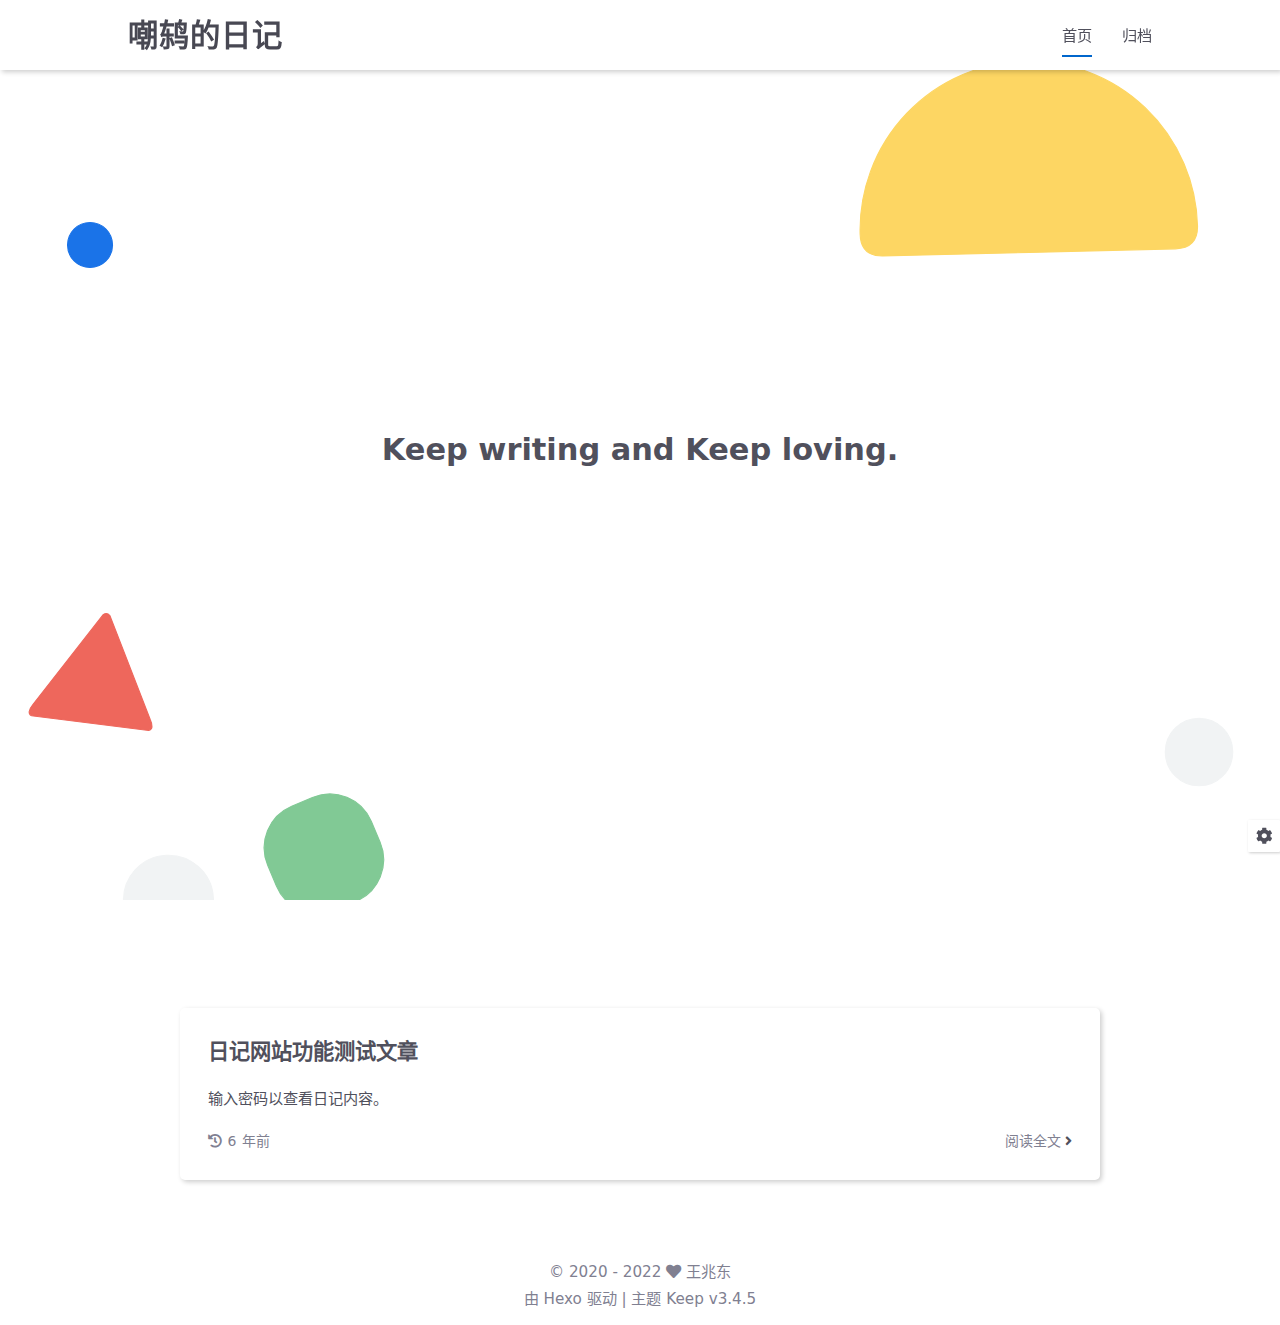
==== commit b10ee3c8: "Site updated: 2022-01-26 21:48:26" ====
--- a/index.html
+++ b/index.html
@@ -132,14 +132,14 @@
                 
 
                 <h3 class="home-article-title">
-                    <a href="/2020/08/15/%E3%80%90%E6%97%85%E8%A1%8C%E6%97%A5%E5%BF%97%E3%80%912020-08%E4%B8%8A%E6%B5%B7%E6%B8%B8%E8%AE%B0/">
-                        【旅行日志】2020/08上海游记
+                    <a href="/2020/08/15/test/">
+                        日记网站功能测试文章
                     </a>
                 </h3>
 
                 <div class="home-article-content markdown-body">
                     
-                        我在2020年7月底和8月初在上海旅行。
+                        输入密码以查看日记内容。
                     
                 </div>
 
@@ -150,7 +150,7 @@
         
     </div>
 
-    <a href="/2020/08/15/%E3%80%90%E6%97%85%E8%A1%8C%E6%97%A5%E5%BF%97%E3%80%912020-08%E4%B8%8A%E6%B5%B7%E6%B8%B8%E8%AE%B0/">阅读全文&nbsp;<i class="fas fa-angle-right"></i></a>
+    <a href="/2020/08/15/test/">阅读全文&nbsp;<i class="fas fa-angle-right"></i></a>
 </div>
 
             </li>
